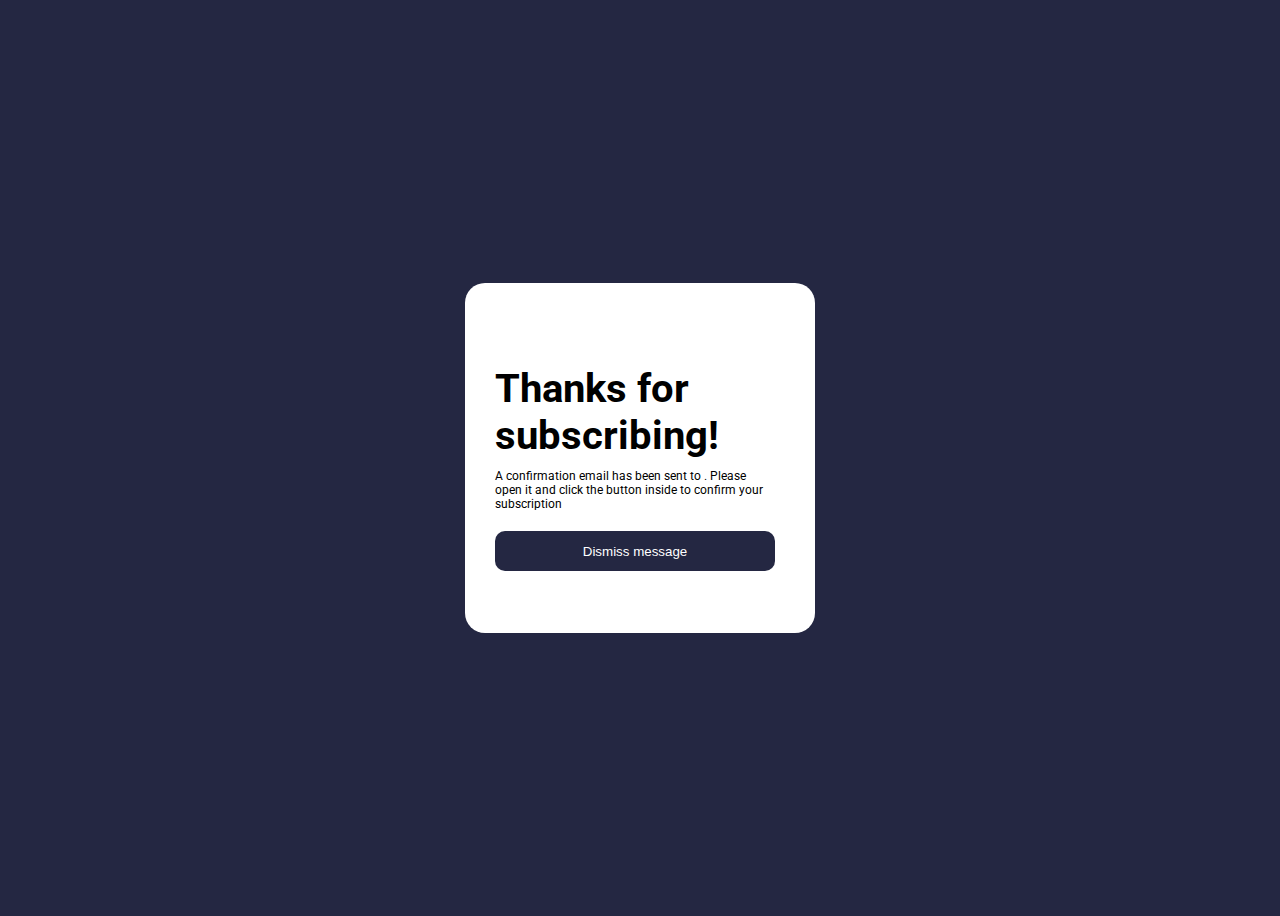
==== success.html @ 1f0d5687 "Add files via upload" ====
<!DOCTYPE html>
<html lang="en">
<head>
    <meta charset="UTF-8">
    <meta name="viewport" content="width=device-width, initial-scale=1.0">
    <link rel="stylesheet" href="./style.css">
    <title>Success</title>
</head>
<body>
    <section class="success_section">
        <div class="success_card">
            <img src="./assets/images/icon-success.svg" alt="" srcset="">
            <h1>Thanks for subscribing!</h1>
            <p>A confirmation email has been sent to <span class="email_acount" id="useremail_acount"></span>. Please open it and click the button inside to confirm your subscription</p>
            <button id="btn_cancel">Dismiss message</button>
        </div>
    </section>
    <script type="module" src="./script01.mjs"></script>
</body>
</html>
---- style.css ----
@import url('https://fonts.googleapis.com/css2?family=Outfit:wght@400;700&family=Roboto:wght@100;300;400;500&display=swap');

*{
    box-sizing: border-box;
}
body{
    background-color: hsl(234, 29%, 20%);
    font-family: 'Roboto', sans-serif;
}
.login{
    height: 100vh;
    display: flex;
    justify-content: center;
    align-items: center;
}
.login_user{
    color: hsl(234, 29%, 20%);
    display: flex;
    flex-direction: column;
    justify-content: center;
    align-items: center;
    background-color: hsl(0, 0%, 100%);
    width: 380px;
    height: 450px;
    border-bottom-left-radius: 20px;
    border-top-left-radius: 20px;
}
.login_user h1{
    font-size: 40px;
    margin: 0px;
}
.login_user_subt{
    width: 300px;
}
.login_user_advans{
    width: 300px;
    font-size: 13px;
    display: flex;
    justify-content: start;
}
.login_user_advans p{
    margin-left: 5px;
}
.input_titles{
    width: 300px;
    display: flex;
}
.login_user_input_title{
    width: 300px;
    padding-left: 5px;
    text-align: left;
    font-size: 12px;
    font-weight: bold;
    color: hsl(234, 29%, 20%);
}
.login_user_input_title_invalid{
    display: none;
}
.login_user_input_title_showinvalid{
    margin: 2px;
    width: 300px;
    padding-left: 5px;
    text-align: right;
    font-size: 12px;
    font-weight: 400;
    color: hsl(4, 100%, 67%);
}
.login_user_input{
    width: 300px;
    height: 40px;
    border: 1px solid hsl(231, 7%, 60%);
    border-radius: 10px;
    padding-left: 10px;
    cursor: pointer;
}
.login_user_input_error{
    width: 300px;
    height: 40px;
    border: 1px solid hsl(4, 100%, 67%);
    background-color: hsl(4, 100%, 67%, 0.2);
    border-radius: 10px;
    padding-left: 10px;
}
.login_user_input_error::placeholder{
    color: hsl(4, 100%, 67%);
}
.login_user_btn{
    width: 300px;
    height: 40px;
    color: hsl(0, 0%, 100%);
    background-color: hsl(234, 29%, 20%);
    border: none;
    border-radius: 10px;
    margin-top: 10px;
}
.login_user_btn:hover{
    cursor: pointer;
    background-color: hsl(4, 100%, 67%);
}
.login_image{
    background-color: hsl(0, 0%, 100%);
    width: 380px;
    height: 450px;
    border-bottom-right-radius: 20px;
    border-top-right-radius: 20px;
    display: flex;
    justify-content: center;
    align-items: center;
}
.login_image_img{
    width:90%;
    height:90%;
}

/* SECTION SUCCES CARDS */

.success_section{
    height: 100vh;
    display: flex;
    justify-content: center;
    align-items: center;
    background-color: hsl(234, 29%, 20%);
}
.success_card{
    width: 350px;
    height: 350px;
    background-color: hsl(0, 0%, 100%);
    border-radius: 20px;
    display: flex;
    flex-direction: column;
    justify-content: center;
    align-items: baseline;
}
.success_card img{
    width: 13%;
    margin-left: 30px;
    margin-bottom: 10px;
}
.success_card h1{
    margin: 10px;
    font-size: 40px;
}
.success_card p{
    width: 80%;
    margin: 0;
    font-size: 12px;
}
.email_acount{
    font-weight: bold;
}
.success_card button{
    width: 280px;
    height: 40px;
    margin-top: 20px;
    background-color: hsl(234, 29%, 20%);
    color: hsl(0, 0%, 100%);
    border: none;
    border-radius: 10px;
}
.success_card button:hover{
    cursor: pointer;
    background-color: hsl(4, 100%, 67%);
}

@media only screen and (max-width: 620px) {
    .login{
        display: flex;
        flex-direction: column-reverse;
        justify-content: center;
        align-items: center;
    }
    .login_user {
        width: 375px;
        height: 500px;
        border-bottom-left-radius: 0px;
        border-top-left-radius: 0px;
    }
    .login_image{
        width: 375px;
        height: 300px;
        border-bottom-right-radius: 0px;
        border-top-right-radius: 0px;
    }
    .login_image_img{
        width:100%;
        height:100%;
        object-fit: cover;
        border-bottom-right-radius: 10px;
        border-bottom-left-radius: 10px;

    }
    .success_section{
        height: 100vh;
        display: flex;
        justify-content: center;
        align-items: center;
        background-color: hsl(0, 0%, 100%);
    }
    .success_card{
        width: 350px;
        height: 600px;
        background-color: hsl(0, 0%, 100%);
        border-radius: 20px;
        display: flex;
        flex-direction: column;
        justify-content: center;
        align-items: baseline;
    }
    .success_card p{
        width: 80%;
        margin: 0;
        font-size: 12px;
        margin-top: 10px;
        margin-bottom: 190px;
    }
}
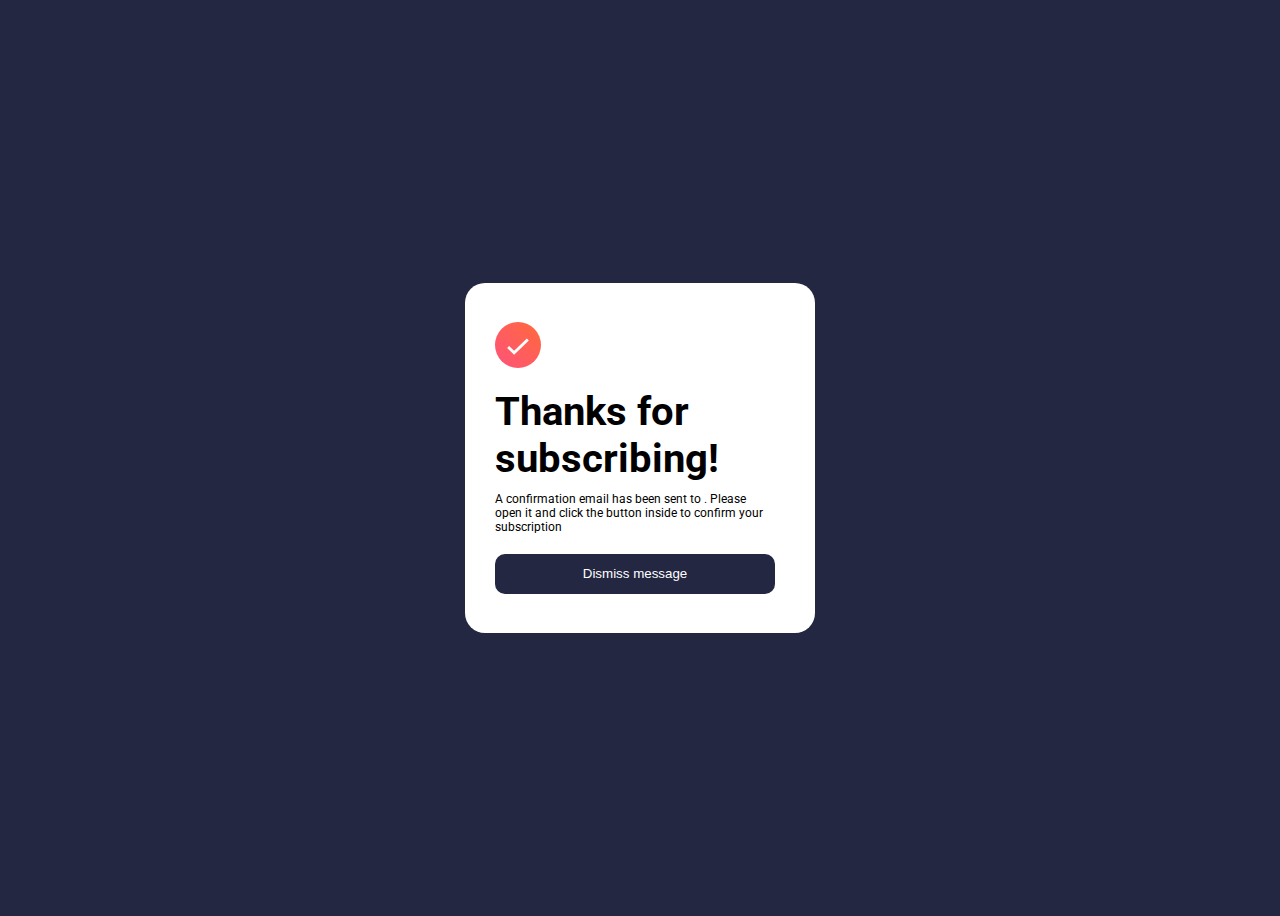
==== commit afe7f6ad: "Update success.html" ====
--- a/success.html
+++ b/success.html
@@ -9,7 +9,7 @@
 <body>
     <section class="success_section">
         <div class="success_card">
-            <img src="./assets/images/icon-success.svg" alt="" srcset="">
+            <img src="./icon-success.svg" alt="" srcset="">
             <h1>Thanks for subscribing!</h1>
             <p>A confirmation email has been sent to <span class="email_acount" id="useremail_acount"></span>. Please open it and click the button inside to confirm your subscription</p>
             <button id="btn_cancel">Dismiss message</button>
@@ -17,4 +17,4 @@
     </section>
     <script type="module" src="./script01.mjs"></script>
 </body>
-</html>+</html>
